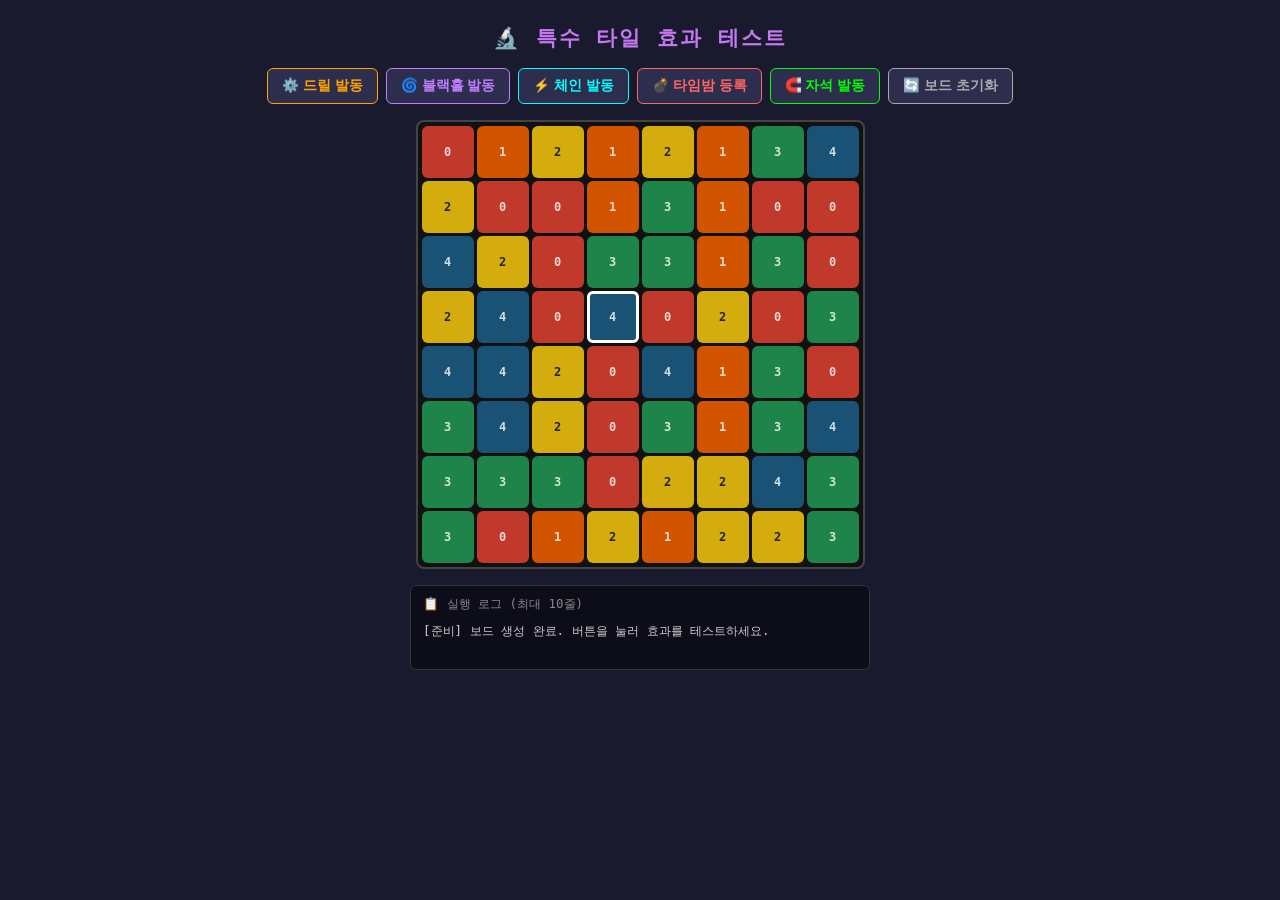
==== test_special.html @ ce25c1a4 "초기 커밋: 고양이 탈출 대작전 PWA 게임 - match-3 퍼즐 게임 (index.html 단일 파일) - PWA 설정 (manifest.json, service-worker." ====
<!DOCTYPE html>
<html lang="ko">
<head>
<meta charset="UTF-8">
<meta name="viewport" content="width=device-width, initial-scale=1.0">
<title>특수 타일 테스트</title>
<link rel="stylesheet" href="css/specialTiles.css">
<script src="js/specialTiles.js"></script>
<script src="js/specialTileEffects.js"></script>
<style>
  * { box-sizing: border-box; margin: 0; padding: 0; }
  body {
    background: #1a1a2e;
    color: #eee;
    font-family: monospace;
    display: flex;
    flex-direction: column;
    align-items: center;
    padding: 24px 16px;
    gap: 16px;
  }
  h1 { font-size: 1.3rem; color: #c678f0; letter-spacing: 0.1em; }

  /* ── 버튼 그룹 ── */
  .btn-row {
    display: flex;
    flex-wrap: wrap;
    gap: 8px;
    justify-content: center;
  }
  button {
    padding: 8px 14px;
    border: none;
    border-radius: 6px;
    cursor: pointer;
    font-size: 0.85rem;
    font-weight: bold;
    background: #2d2d4e;
    color: #eee;
    border: 1px solid #555;
    transition: background 0.15s;
  }
  button:hover { background: #3d3d6e; }
  #btn-drill     { border-color: orange; color: orange; }
  #btn-blackhole { border-color: #bf7fff; color: #bf7fff; }
  #btn-chain     { border-color: cyan;   color: cyan; }
  #btn-timebomb  { border-color: #ff6666; color: #ff6666; }
  #btn-magnet    { border-color: lime;   color: lime; }
  #btn-turn      { border-color: gold; color: gold; display: none; }
  #btn-reset     { border-color: #aaa; color: #aaa; }

  /* ── 보드 ── */
  #board-wrap {
    position: relative;
    background: #111;
    border: 2px solid #444;
    border-radius: 8px;
    padding: 4px;
  }
  #board {
    display: grid;
    grid-template-columns: repeat(8, 52px);
    gap: 3px;
  }
  .tile {
    width: 52px;
    height: 52px;
    border-radius: 6px;
    display: flex;
    align-items: center;
    justify-content: center;
    font-size: 0.75rem;
    font-weight: bold;
    color: rgba(255,255,255,0.8);
    cursor: default;
    transition: background-color 0.2s;
    position: relative;
  }
  /* 타입별 배경색 */
  .type-0 { background-color: #c0392b; }
  .type-1 { background-color: #d35400; }
  .type-2 { background-color: #d4ac0d; color: #222; }
  .type-3 { background-color: #1e8449; }
  .type-4 { background-color: #1a5276; }
  .type-special { background-color: #4a235a; }

  /* 하이라이트 */
  .tile.hit { background-color: rgba(255,0,0,0.5) !important; }

  /* 중앙 셀 표시 */
  .tile.origin { outline: 3px solid white; outline-offset: -3px; }

  /* ── 로그 패널 ── */
  #log-wrap {
    width: 100%;
    max-width: 460px;
    background: #0d0d1a;
    border: 1px solid #333;
    border-radius: 6px;
    padding: 10px 12px;
  }
  #log-title { font-size: 0.78rem; color: #888; margin-bottom: 6px; }
  #log { font-size: 0.78rem; line-height: 1.7; color: #ccc; min-height: 40px; }
  #log .log-line { border-bottom: 1px solid #1e1e2e; padding: 1px 0; }
  #log .log-line:last-child { border-bottom: none; }
</style>
</head>
<body>

<h1>🔬 특수 타일 효과 테스트</h1>

<div class="btn-row">
  <button id="btn-drill">⚙️ 드릴 발동</button>
  <button id="btn-blackhole">🌀 블랙홀 발동</button>
  <button id="btn-chain">⚡ 체인 발동</button>
  <button id="btn-timebomb">💣 타임밤 등록</button>
  <button id="btn-magnet">🧲 자석 발동</button>
  <button id="btn-turn">▶ 턴 넘기기</button>
  <button id="btn-reset">🔄 보드 초기화</button>
</div>

<div id="board-wrap">
  <div id="board"></div>
</div>

<div id="log-wrap">
  <div id="log-title">📋 실행 로그 (최대 10줄)</div>
  <div id="log"></div>
</div>

<script>
// ──────────────────────────────────────────────────────
// 로컬 상수 및 헬퍼
// ──────────────────────────────────────────────────────
const GRID = 8;
let board = [];

const TYPE_COLORS = ['type-0','type-1','type-2','type-3','type-4'];
const TYPE_LABELS = ['0','1','2','3','4'];

/** index.html의 getTile과 동일 */
function getTile(r, c) {
  return document.querySelector(`.tile[data-r="${r}"][data-c="${c}"]`);
}

// ──────────────────────────────────────────────────────
// 보드 생성 / 렌더링
// ──────────────────────────────────────────────────────
function createBoard() {
  board = Array.from({ length: GRID }, () =>
    Array.from({ length: GRID }, () => Math.floor(Math.random() * 5))
  );
}

function renderBoard() {
  const el = document.getElementById('board');
  el.innerHTML = '';
  for (let r = 0; r < GRID; r++) {
    for (let c = 0; c < GRID; c++) {
      const tile = document.createElement('div');
      tile.className = 'tile';
      tile.dataset.r = r;
      tile.dataset.c = c;
      refreshTileStyle(tile, r, c);
      if (r === 3 && c === 3) tile.classList.add('origin');
      el.appendChild(tile);
    }
  }
}

function refreshTileStyle(tile, r, c) {
  const val = board[r][c];
  tile.className = 'tile';
  if (r === 3 && c === 3) tile.classList.add('origin');
  if (val >= 10) {
    tile.classList.add('type-special', getSpecialTileClass(val));
    tile.textContent = val;
    if (val === SPECIAL_TYPES.TIMEBOMB && timebombCounters[`${r},${c}`] !== undefined) {
      tile.dataset.countdown = timebombCounters[`${r},${c}`];
      tile.classList.add('tile-timebomb', `timebomb-${timebombCounters[`${r},${c}`]}`);
    }
  } else {
    tile.classList.add(TYPE_COLORS[val] || 'type-0');
    tile.textContent = val;
  }
}

// ──────────────────────────────────────────────────────
// 하이라이트 + CSS 발동 클래스 적용 (500ms 후 복원)
// ──────────────────────────────────────────────────────
function highlightCells(cells, animClass, label) {
  const coords = cells.map(({ r, c }) => `(${r},${c})`).join('');
  addLog(`[${label}] origin(3,3) → 영향 셀 ${cells.length}개: ${coords}`);

  cells.forEach(({ r, c }) => {
    const tile = getTile(r, c);
    if (!tile) return;
    tile.classList.add('hit');
    if (animClass) tile.classList.add(animClass);
  });

  setTimeout(() => {
    cells.forEach(({ r, c }) => {
      const tile = getTile(r, c);
      if (!tile) return;
      tile.classList.remove('hit');
      if (animClass) tile.classList.remove(animClass);
      refreshTileStyle(tile, r, c);
    });
  }, 500);
}

// ──────────────────────────────────────────────────────
// 로그
// ──────────────────────────────────────────────────────
function addLog(msg) {
  const logEl = document.getElementById('log');
  const line = document.createElement('div');
  line.className = 'log-line';
  line.textContent = msg;
  logEl.appendChild(line);
  while (logEl.children.length > 10) logEl.removeChild(logEl.firstChild);
}

// ──────────────────────────────────────────────────────
// 버튼 핸들러
// ──────────────────────────────────────────────────────
document.getElementById('btn-drill').addEventListener('click', () => {
  const cells = getDrillCells(board, 3, 3, GRID, 'row');
  highlightCells(cells, 'drill-firing', '드릴');
});

document.getElementById('btn-blackhole').addEventListener('click', () => {
  const cells = getBlackholeCells(board, 3, 3, GRID);
  highlightCells(cells, 'blackhole-pull', '블랙홀');
});

document.getElementById('btn-chain').addEventListener('click', () => {
  const cells = getChainCells(board, 3, 3, GRID);
  highlightCells(cells, 'chain-zap', '체인');
});

document.getElementById('btn-timebomb').addEventListener('click', () => {
  // board[3][3]을 타임밤 특수 타일로 세팅
  board[3][3] = SPECIAL_TYPES.TIMEBOMB;
  setTimebomb(3, 3);
  const tile = getTile(3, 3);
  if (tile) refreshTileStyle(tile, 3, 3);
  document.getElementById('btn-turn').style.display = 'inline-block';
  addLog('[타임밤] (3,3)에 타임밤 등록 — 카운트: 3턴. [턴 넘기기] 버튼 활성화');
});

document.getElementById('btn-turn').addEventListener('click', () => {
  const bombed = tickTimebombs();
  if (bombed.length > 0) {
    const cells = getTimebombCells(board, bombed[0].r, bombed[0].c, GRID);
    board[3][3] = Math.floor(Math.random() * 5); // 폭발 후 일반 타일로 복원
    highlightCells(cells, 'timebomb-explode', '타임밤 폭발');
    document.getElementById('btn-turn').style.display = 'none';
    addLog(`[타임밤] 폭발! 영향 셀 ${cells.length}개`);
  } else {
    // 남은 타임밤 카운트 갱신
    let remaining = false;
    for (const [key, turns] of Object.entries(timebombCounters)) {
      const [tr, tc] = key.split(',').map(Number);
      const el = getTile(tr, tc);
      if (!el) continue;
      remaining = true;
      el.dataset.countdown = turns;
      el.classList.remove('timebomb-3','timebomb-2','timebomb-1');
      el.classList.add(`timebomb-${turns}`);
    }
    if (!remaining) document.getElementById('btn-turn').style.display = 'none';
    addLog(`[턴 경과] 타임밤 카운트 갱신 — 남은 카운터: ${JSON.stringify(timebombCounters)}`);
  }
});

document.getElementById('btn-magnet').addEventListener('click', () => {
  const cells = getMagnetCells(board, 3, 3, GRID);
  highlightCells(cells, 'magnet-pull', '자석');
});

document.getElementById('btn-reset').addEventListener('click', () => {
  // 타임밤 카운터 초기화
  for (const key of Object.keys(timebombCounters)) delete timebombCounters[key];
  document.getElementById('btn-turn').style.display = 'none';
  document.getElementById('log').innerHTML = '';
  createBoard();
  renderBoard();
  addLog('[초기화] 보드 재생성 완료');
});

// ──────────────────────────────────────────────────────
// 초기화
// ──────────────────────────────────────────────────────
createBoard();
renderBoard();
addLog('[준비] 보드 생성 완료. 버튼을 눌러 효과를 테스트하세요.');
</script>
</body>
</html>
---- css/specialTiles.css ----
/* ================================================================
   css/specialTiles.css
   특수 타일 외형·발동 애니메이션·생성 연출 스타일
   기존 .tile 규칙을 덮어쓰지 않고 클래스 추가 방식으로 확장
   ================================================================ */


/* ────────────────────────────────────────────────────────────
   1. 특수 타일 기본 외형 (글로우 + 테두리)
   ──────────────────────────────────────────────────────────── */

/* 특수 타일 공통: 이모지 크게 */
.tile-drill, .tile-blackhole, .tile-chain, .tile-timebomb, .tile-magnet {
  display: flex;
  align-items: center;
  justify-content: center;
  font-size: 1.6em;
  line-height: 1;
}

.tile-drill {
  box-shadow: 0 0 12px 3px orange;
  border: 2px solid orange;
}

.tile-blackhole {
  box-shadow: 0 0 16px 4px purple;
  border: 2px solid purple;
}

.tile-chain {
  box-shadow: 0 0 12px 3px cyan;
  border: 2px solid cyan;
}

.tile-timebomb {
  position: relative;            /* ::after 의 absolute 기준점 */
  box-shadow: 0 0 12px 3px red;
  border: 2px solid red;
}

.tile-magnet {
  box-shadow: 0 0 12px 3px lime;
  border: 2px solid lime;
}


/* ────────────────────────────────────────────────────────────
   2. 타임밤 카운트다운 숫자 표시
   ──────────────────────────────────────────────────────────── */

.tile-timebomb::after {
  content: attr(data-countdown);
  position: absolute;
  top: 2px;
  right: 4px;
  font-size: 0.75em;
  font-weight: bold;
  color: white;
  line-height: 1;
  pointer-events: none;
  text-shadow: 0 0 4px rgba(0, 0, 0, 0.8);
}

/* 카운트에 따른 글로우 강도 */
.timebomb-3 {
  box-shadow: 0 0 8px 2px red;
}

.timebomb-2 {
  box-shadow: 0 0 14px 4px red;
  animation: timebomb-pulse 0.8s infinite;
}

.timebomb-1 {
  box-shadow: 0 0 20px 6px red;
  animation: timebomb-pulse 0.3s infinite;
}

@keyframes timebomb-pulse {
  0%,  100% { box-shadow: 0 0 20px 6px red; }
  50%        { box-shadow: 0 0 6px 1px darkred; }
}


/* ────────────────────────────────────────────────────────────
   3. 발동 애니메이션 클래스
   (JS: classList.add → transitionend/animationend 후 classList.remove)
   ──────────────────────────────────────────────────────────── */

/* ── 드릴 (행·열 sweep) ── */
.drill-firing {
  will-change: transform, opacity;
  animation: drill-sweep 0.25s ease-in forwards;
}

@keyframes drill-sweep {
  0%   { transform: scaleX(1);   opacity: 1; }
  60%  { transform: scaleX(1.3); opacity: 0.8; }
  100% { transform: scaleX(0);   opacity: 0; }
}

/* ── 블랙홀 (흡입·회전) ── */
.blackhole-pull {
  will-change: transform, opacity;
  animation: bh-pull 0.35s ease-in forwards;
}

@keyframes bh-pull {
  0%   { transform: scale(1)    rotate(0deg);   opacity: 1; }
  100% { transform: scale(0.05) rotate(360deg); opacity: 0; }
}

/* ── 체인 (번개 깜빡임) ── */
.chain-zap {
  will-change: opacity;
  animation: zap-flicker 0.3s steps(1) forwards;
}

@keyframes zap-flicker {
  0%,  40%, 80% { opacity: 1; }
  20%, 60%       { opacity: 0; }
  100%           { opacity: 0; }
}

/* ── 타임밤 (폭발 확장) ── */
.timebomb-explode {
  will-change: transform, opacity;
  animation: tb-explode 0.4s ease-out forwards;
}

@keyframes tb-explode {
  0%   { transform: scale(1);   opacity: 1; }
  50%  { transform: scale(2.2); opacity: 0.9; }
  100% { transform: scale(0);   opacity: 0; }
}

/* ── 자석 (수렴·소멸) ── */
.magnet-pull {
  will-change: transform, opacity;
  animation: mag-converge 0.3s ease-in forwards;
}

@keyframes mag-converge {
  0%   { transform: scale(1);   opacity: 1; }
  100% { transform: scale(0.1); opacity: 0; }
}


/* ────────────────────────────────────────────────────────────
   4. 특수 타일 생성 연출
   (JS: 생성 직후 classList.add('special-spawn'))
   ──────────────────────────────────────────────────────────── */

.special-spawn {
  will-change: transform, opacity;
  animation: spawn-bounce 0.35s cubic-bezier(0.36, 0.07, 0.19, 0.97) forwards;
}

@keyframes spawn-bounce {
  0%   { transform: scale(0.5); opacity: 0.6; }
  60%  { transform: scale(1.2); opacity: 1; }
  100% { transform: scale(1.0); opacity: 1; }
}


/* ────────────────────────────────────────────────────────────
   5. 체인 연결선 SVG overlay 보조 스타일
   (JS: #grid 내부에 <svg id="chain-svg-overlay"> 동적 생성)
   ──────────────────────────────────────────────────────────── */

#chain-svg-overlay {
  position: absolute;
  top: 0;
  left: 0;
  width: 100%;
  height: 100%;
  pointer-events: none;
  z-index: 100;
}

#chain-svg-overlay line {
  stroke: cyan;
  stroke-width: 3;
  stroke-linecap: round;
  opacity: 0.85;
  animation: zap-flicker 0.3s steps(1) forwards;
}
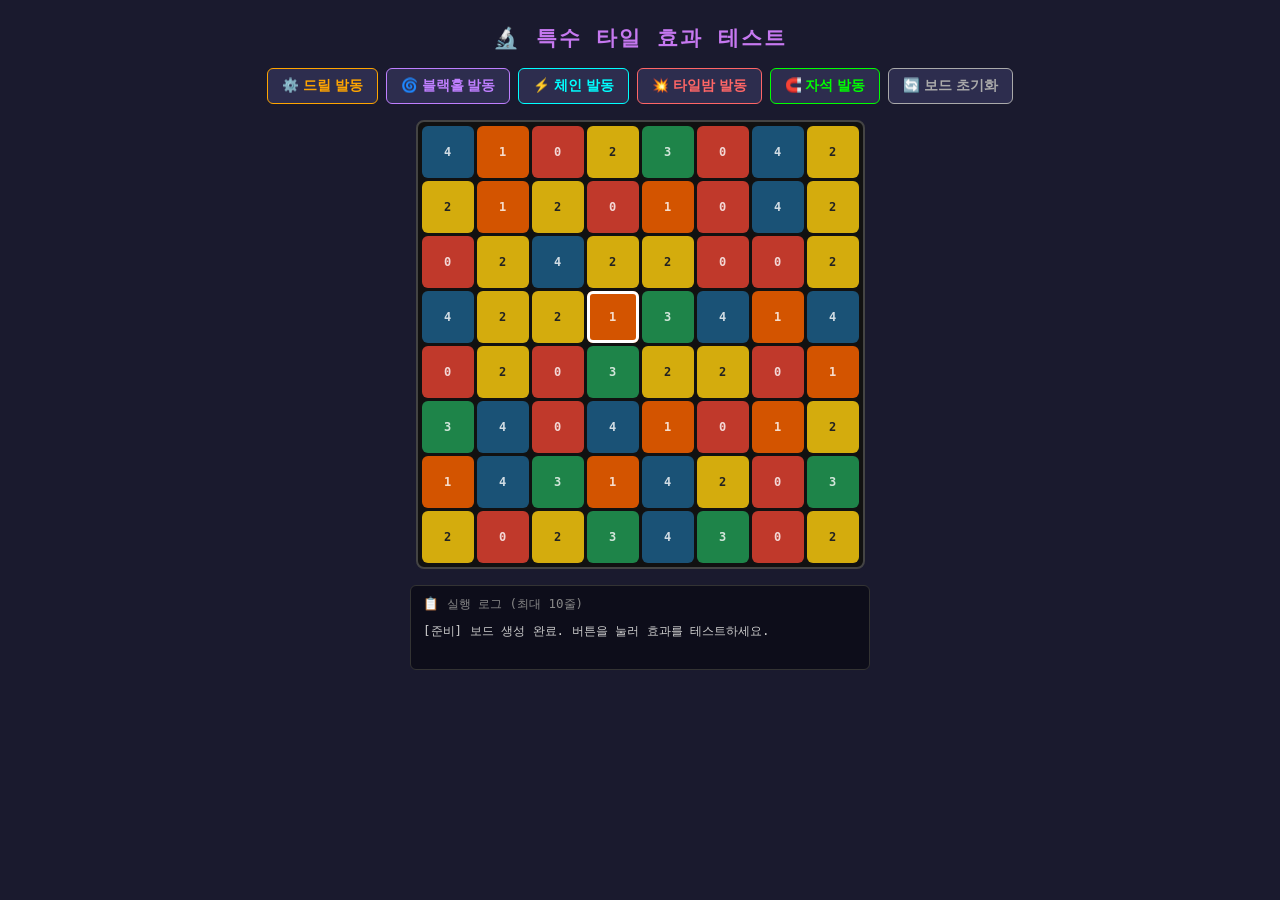
==== commit 909d425f: "특수타일 시스템 버그수정 + 사운드 에셋 추가 (2026-06-25 #1) - TIMEBOMB→TILEBOMB 전면 리네임 (상수·CSS·HTML) - 타임밤 카운트다운 시스템 삭" ====
--- a/test_special.html
+++ b/test_special.html
@@ -44,10 +44,9 @@
   #btn-drill     { border-color: orange; color: orange; }
   #btn-blackhole { border-color: #bf7fff; color: #bf7fff; }
   #btn-chain     { border-color: cyan;   color: cyan; }
-  #btn-timebomb  { border-color: #ff6666; color: #ff6666; }
+  #btn-tilebomb  { border-color: #ff6666; color: #ff6666; }
   #btn-magnet    { border-color: lime;   color: lime; }
-  #btn-turn      { border-color: gold; color: gold; display: none; }
-  #btn-reset     { border-color: #aaa; color: #aaa; }
+#btn-reset     { border-color: #aaa; color: #aaa; }
 
   /* ── 보드 ── */
   #board-wrap {
@@ -113,10 +112,9 @@
   <button id="btn-drill">⚙️ 드릴 발동</button>
   <button id="btn-blackhole">🌀 블랙홀 발동</button>
   <button id="btn-chain">⚡ 체인 발동</button>
-  <button id="btn-timebomb">💣 타임밤 등록</button>
+  <button id="btn-tilebomb">💥 타일밤 발동</button>
   <button id="btn-magnet">🧲 자석 발동</button>
-  <button id="btn-turn">▶ 턴 넘기기</button>
-  <button id="btn-reset">🔄 보드 초기화</button>
+<button id="btn-reset">🔄 보드 초기화</button>
 </div>
 
 <div id="board-wrap">
@@ -175,10 +173,6 @@
   if (val >= 10) {
     tile.classList.add('type-special', getSpecialTileClass(val));
     tile.textContent = val;
-    if (val === SPECIAL_TYPES.TIMEBOMB && timebombCounters[`${r},${c}`] !== undefined) {
-      tile.dataset.countdown = timebombCounters[`${r},${c}`];
-      tile.classList.add('tile-timebomb', `timebomb-${timebombCounters[`${r},${c}`]}`);
-    }
   } else {
     tile.classList.add(TYPE_COLORS[val] || 'type-0');
     tile.textContent = val;
@@ -240,39 +234,13 @@
   highlightCells(cells, 'chain-zap', '체인');
 });
 
-document.getElementById('btn-timebomb').addEventListener('click', () => {
-  // board[3][3]을 타임밤 특수 타일로 세팅
-  board[3][3] = SPECIAL_TYPES.TIMEBOMB;
-  setTimebomb(3, 3);
+document.getElementById('btn-tilebomb').addEventListener('click', () => {
+  board[3][3] = SPECIAL_TYPES.TILEBOMB;
   const tile = getTile(3, 3);
   if (tile) refreshTileStyle(tile, 3, 3);
-  document.getElementById('btn-turn').style.display = 'inline-block';
-  addLog('[타임밤] (3,3)에 타임밤 등록 — 카운트: 3턴. [턴 넘기기] 버튼 활성화');
-});
-
-document.getElementById('btn-turn').addEventListener('click', () => {
-  const bombed = tickTimebombs();
-  if (bombed.length > 0) {
-    const cells = getTimebombCells(board, bombed[0].r, bombed[0].c, GRID);
-    board[3][3] = Math.floor(Math.random() * 5); // 폭발 후 일반 타일로 복원
-    highlightCells(cells, 'timebomb-explode', '타임밤 폭발');
-    document.getElementById('btn-turn').style.display = 'none';
-    addLog(`[타임밤] 폭발! 영향 셀 ${cells.length}개`);
-  } else {
-    // 남은 타임밤 카운트 갱신
-    let remaining = false;
-    for (const [key, turns] of Object.entries(timebombCounters)) {
-      const [tr, tc] = key.split(',').map(Number);
-      const el = getTile(tr, tc);
-      if (!el) continue;
-      remaining = true;
-      el.dataset.countdown = turns;
-      el.classList.remove('timebomb-3','timebomb-2','timebomb-1');
-      el.classList.add(`timebomb-${turns}`);
-    }
-    if (!remaining) document.getElementById('btn-turn').style.display = 'none';
-    addLog(`[턴 경과] 타임밤 카운트 갱신 — 남은 카운터: ${JSON.stringify(timebombCounters)}`);
-  }
+  const cells = getTilebombCells(board, 3, 3, GRID);
+  highlightCells(cells, 'tilebomb-explode', '타일밤');
+  addLog('[타일밤] (3,3) 즉시 발동');
 });
 
 document.getElementById('btn-magnet').addEventListener('click', () => {
@@ -281,9 +249,6 @@
 });
 
 document.getElementById('btn-reset').addEventListener('click', () => {
-  // 타임밤 카운터 초기화
-  for (const key of Object.keys(timebombCounters)) delete timebombCounters[key];
-  document.getElementById('btn-turn').style.display = 'none';
   document.getElementById('log').innerHTML = '';
   createBoard();
   renderBoard();
--- a/css/specialTiles.css
+++ b/css/specialTiles.css
@@ -10,7 +10,7 @@
    ──────────────────────────────────────────────────────────── */
 
 /* 특수 타일 공통: 이모지 크게 */
-.tile-drill, .tile-blackhole, .tile-chain, .tile-timebomb, .tile-magnet {
+.tile-drill, .tile-blackhole, .tile-chain, .tile-tilebomb, .tile-magnet {
   display: flex;
   align-items: center;
   justify-content: center;
@@ -33,8 +33,7 @@
   border: 2px solid cyan;
 }
 
-.tile-timebomb {
-  position: relative;            /* ::after 의 absolute 기준점 */
+.tile-tilebomb {
   box-shadow: 0 0 12px 3px red;
   border: 2px solid red;
 }
@@ -44,43 +43,6 @@
   border: 2px solid lime;
 }
 
-
-/* ────────────────────────────────────────────────────────────
-   2. 타임밤 카운트다운 숫자 표시
-   ──────────────────────────────────────────────────────────── */
-
-.tile-timebomb::after {
-  content: attr(data-countdown);
-  position: absolute;
-  top: 2px;
-  right: 4px;
-  font-size: 0.75em;
-  font-weight: bold;
-  color: white;
-  line-height: 1;
-  pointer-events: none;
-  text-shadow: 0 0 4px rgba(0, 0, 0, 0.8);
-}
-
-/* 카운트에 따른 글로우 강도 */
-.timebomb-3 {
-  box-shadow: 0 0 8px 2px red;
-}
-
-.timebomb-2 {
-  box-shadow: 0 0 14px 4px red;
-  animation: timebomb-pulse 0.8s infinite;
-}
-
-.timebomb-1 {
-  box-shadow: 0 0 20px 6px red;
-  animation: timebomb-pulse 0.3s infinite;
-}
-
-@keyframes timebomb-pulse {
-  0%,  100% { box-shadow: 0 0 20px 6px red; }
-  50%        { box-shadow: 0 0 6px 1px darkred; }
-}
 
 
 /* ────────────────────────────────────────────────────────────
@@ -123,8 +85,8 @@
   100%           { opacity: 0; }
 }
 
-/* ── 타임밤 (폭발 확장) ── */
-.timebomb-explode {
+/* ── 타일밤 (폭발 확장) ── */
+.tilebomb-explode {
   will-change: transform, opacity;
   animation: tb-explode 0.4s ease-out forwards;
 }
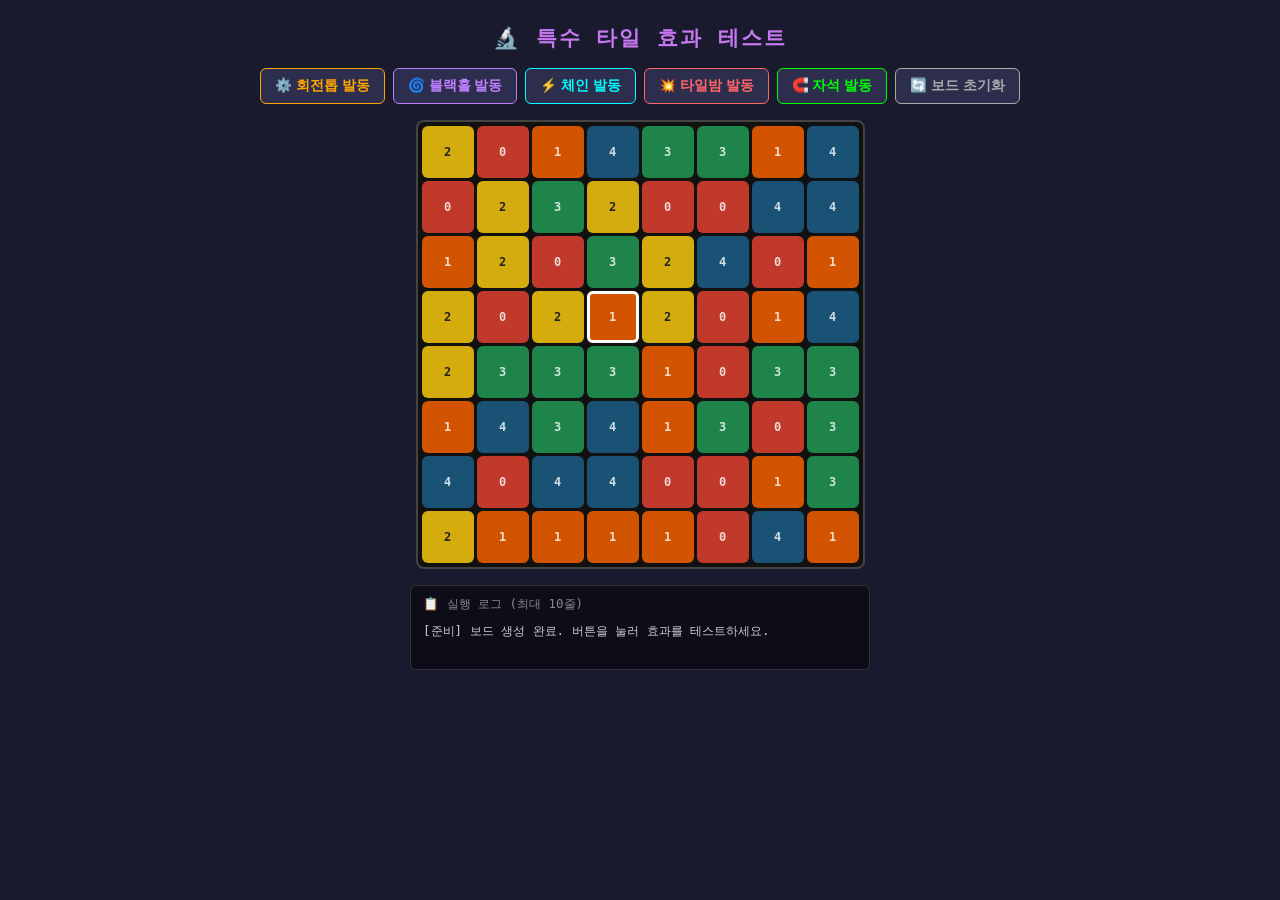
==== commit 2b8b17e2: "feat: 게임 BGM 랜덤 재생 + 박스 장애물 + 튜토리얼 개선 + 스프라이트 테스트 (2026-06-28) - 게임 레벨 시작 시 BGM 5종 중 랜덤 1곡 재생, 레벨 종료" ====
--- a/test_special.html
+++ b/test_special.html
@@ -109,7 +109,7 @@
 <h1>🔬 특수 타일 효과 테스트</h1>
 
 <div class="btn-row">
-  <button id="btn-drill">⚙️ 드릴 발동</button>
+  <button id="btn-drill">⚙️ 회전톱 발동</button>
   <button id="btn-blackhole">🌀 블랙홀 발동</button>
   <button id="btn-chain">⚡ 체인 발동</button>
   <button id="btn-tilebomb">💥 타일밤 발동</button>
@@ -221,7 +221,7 @@
 // ──────────────────────────────────────────────────────
 document.getElementById('btn-drill').addEventListener('click', () => {
   const cells = getDrillCells(board, 3, 3, GRID, 'row');
-  highlightCells(cells, 'drill-firing', '드릴');
+  highlightCells(cells, 'drill-firing', '회전톱');
 });
 
 document.getElementById('btn-blackhole').addEventListener('click', () => {
--- a/css/specialTiles.css
+++ b/css/specialTiles.css
@@ -50,7 +50,7 @@
    (JS: classList.add → transitionend/animationend 후 classList.remove)
    ──────────────────────────────────────────────────────────── */
 
-/* ── 드릴 (행·열 sweep) ── */
+/* ── 회전톱 (행·열 sweep) ── */
 .drill-firing {
   will-change: transform, opacity;
   animation: drill-sweep 0.25s ease-in forwards;
